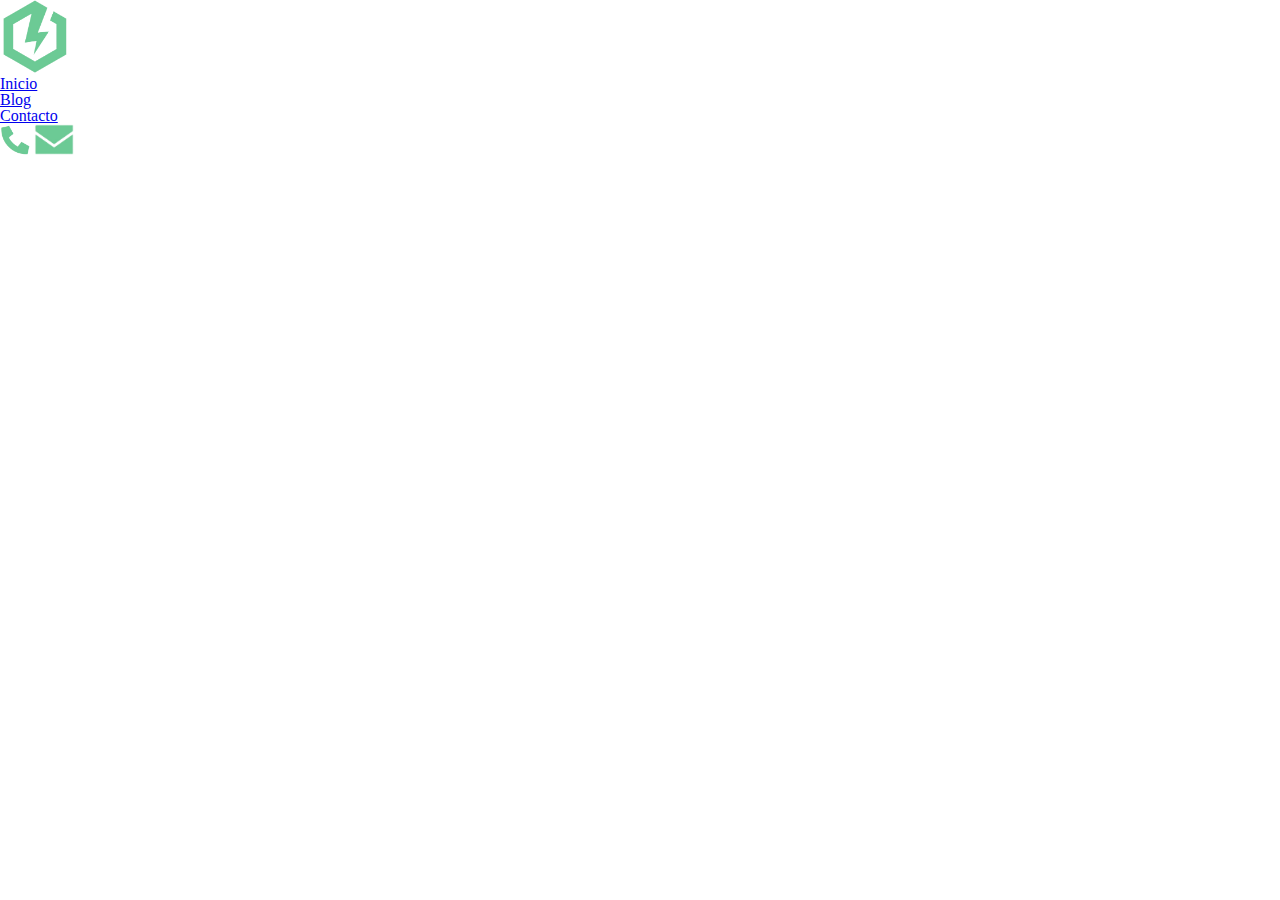
==== blog.html @ 0a620203 "Modificando estructura del proyecto" ====
<!DOCTYPE html>
<html lang="es">

<head>
   <meta charset="UTF-8">
   <meta http-equiv="X-UA-Compatible" content="IE=edge">
   <meta name="viewport" content="width=device-width, initial-scale=1.0">
   <title>Blog</title>
   <link rel="stylesheet" href="./css/reset.css">
   <link rel="preconnect" href="https://fonts.googleapis.com">
   <link rel="preconnect" href="https://fonts.gstatic.com" crossorigin>
   <link href="https://fonts.googleapis.com/css2?family=Poppins:wght@300;400;700&display=swap" rel="stylesheet">
   <link rel="stylesheet" href="./css/blog.css">
   <link rel="shortcut icon" href="./img/logo-final.png" type="image/x-icon">
</head>

<body>
   <nav class="nav-container">
      <a href="./index.html"><img src="./img/logo-final.png" alt="logo-principal" width="70px"></a>
      <ul class="nav-list">
         <li><a class="nav-link" href="./index.html">Inicio</a></li>
         <li><a class="nav-link" href="./blog.html">Blog</a></li>
         <li><a class="nav-link" href="./contacto.html">Contacto</a></li>
      </ul>
      <div>
         <a href="#"><img src="./img/ico-tel.png" alt="telefono" width="30px"></a>
         <a href="#"><img src="./img/ico-mail.png" alt="email" width="40px"></a>
      </div>
   </nav>
</body>

</html>
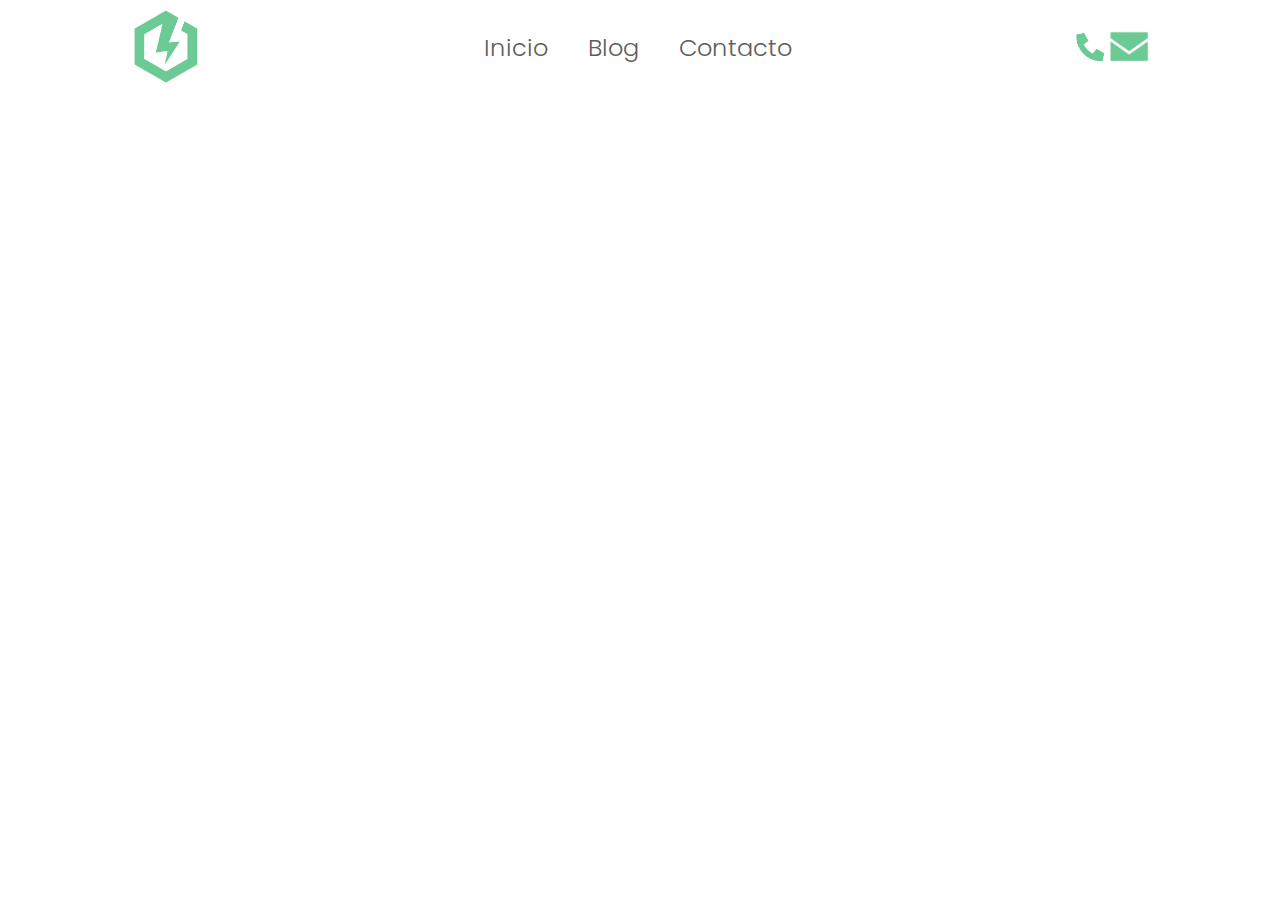
==== commit 9e7eab1f: "Mejorando estructura del proyecto" ====
--- a/blog.html
+++ b/blog.html
@@ -6,11 +6,12 @@
    <meta http-equiv="X-UA-Compatible" content="IE=edge">
    <meta name="viewport" content="width=device-width, initial-scale=1.0">
    <title>Blog</title>
-   <link rel="stylesheet" href="./css/reset.css">
    <link rel="preconnect" href="https://fonts.googleapis.com">
    <link rel="preconnect" href="https://fonts.gstatic.com" crossorigin>
    <link href="https://fonts.googleapis.com/css2?family=Poppins:wght@300;400;700&display=swap" rel="stylesheet">
-   <link rel="stylesheet" href="./css/blog.css">
+   <link rel="stylesheet" href="./css/reset.css">
+   <link rel="stylesheet" href="./css/fuente-color.css">
+   <link rel="stylesheet" href="./css/navbar.css">
    <link rel="shortcut icon" href="./img/logo-final.png" type="image/x-icon">
 </head>
 
--- a/css/fuente-color.css
+++ b/css/fuente-color.css
@@ -0,0 +1,9 @@
+body {
+   font-family: 'Poppins', sans-serif;
+}
+
+:root {
+   --color-primario: #6CCB94;
+   --color-secundario: #5D5D5D;
+   --color-hover: #48b67c;
+}
--- a/css/navbar.css
+++ b/css/navbar.css
@@ -0,0 +1,23 @@
+.nav-container {
+   display: flex;
+   align-items: center;
+   justify-content: space-around;
+   margin-top: 10px;
+}
+
+.nav-list {
+   display: flex;
+   font-size: 24px;
+   font-weight: 300;
+   list-style: none;
+}
+
+.nav-link {
+   text-decoration: none;
+   margin: 0 20px;
+   color: var(--color-secundario);
+}
+
+.nav-link:hover {
+   color: var(--color-hover);
+}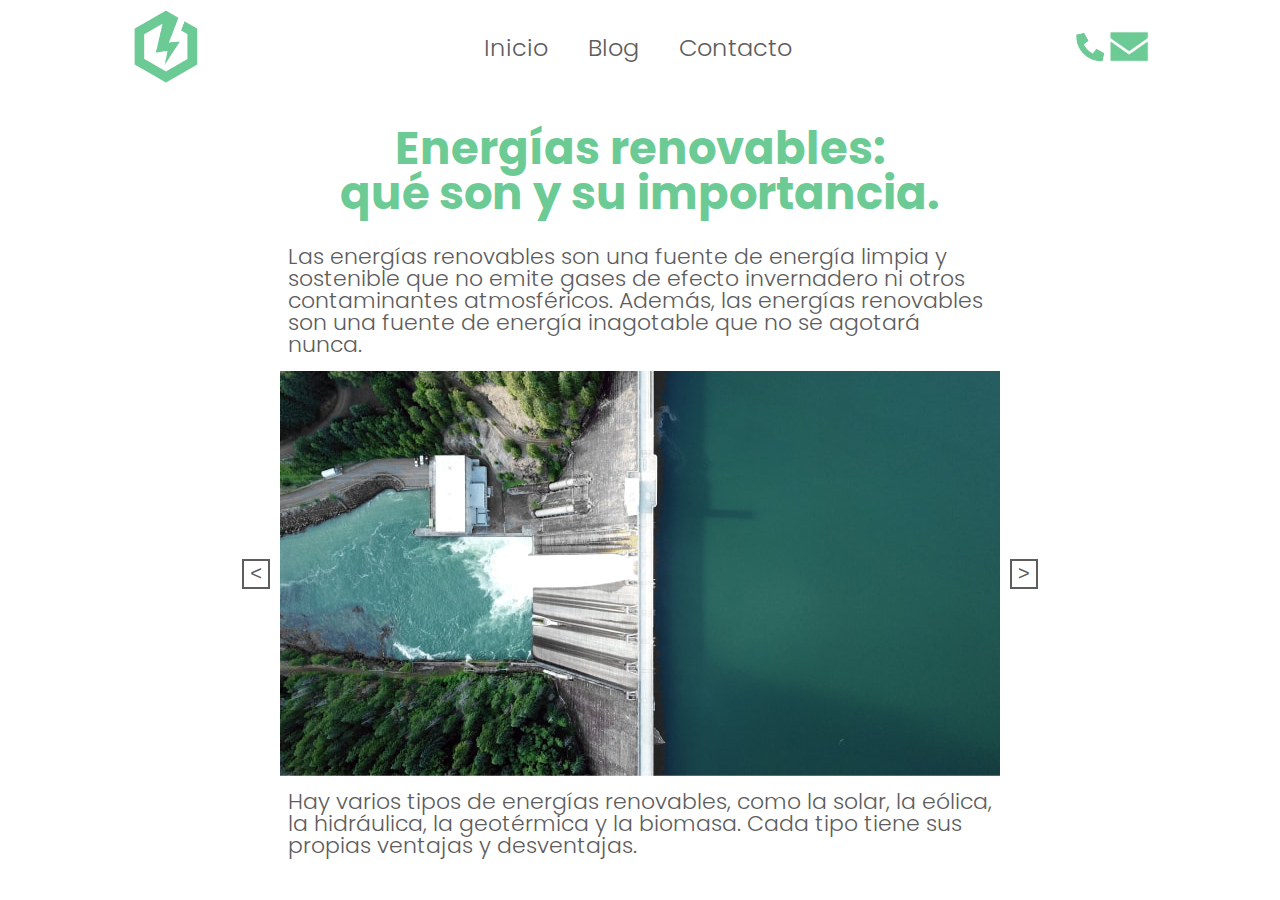
==== commit fb5a2035: "Agregando contenido a Blog" ====
--- a/blog.html
+++ b/blog.html
@@ -10,8 +10,9 @@
    <link rel="preconnect" href="https://fonts.gstatic.com" crossorigin>
    <link href="https://fonts.googleapis.com/css2?family=Poppins:wght@300;400;700&display=swap" rel="stylesheet">
    <link rel="stylesheet" href="./css/reset.css">
-   <link rel="stylesheet" href="./css/fuente-color.css">
+   <link rel="stylesheet" href="./css/base.css">
    <link rel="stylesheet" href="./css/navbar.css">
+   <link rel="stylesheet" href="./css/articulo.css">
    <link rel="shortcut icon" href="./img/logo-final.png" type="image/x-icon">
 </head>
 
@@ -28,6 +29,18 @@
          <a href="#"><img src="./img/ico-mail.png" alt="email" width="40px"></a>
       </div>
    </nav>
+
+   <article class="articulo">
+      <h2 class="titulo">Energías renovables: <br> qué son y su importancia.</h2>
+      <p>Las energías renovables son una fuente de energía limpia y sostenible que no emite gases de efecto invernadero ni otros contaminantes atmosféricos. Además, las energías renovables son una fuente de energía inagotable que no se agotará nunca.</p>
+      <div class="carrusel">
+         <button class="btnAnterior"><</button>
+         <img class="imagen" src="./img/energia-hidraulica.jpg">
+         <button class="btnSiguiente">></button>
+      </div>
+      <p>Hay varios tipos de energías renovables, como la solar, la eólica, la hidráulica, la geotérmica y la biomasa. Cada tipo tiene sus propias ventajas y desventajas.</p>
+
+   </article>
 </body>
 
 </html>--- a/css/base.css
+++ b/css/base.css
@@ -0,0 +1,13 @@
+body {
+   font-family: 'Poppins', sans-serif;
+}
+
+body::-webkit-scrollbar {
+   display: none;
+}
+
+:root {
+   --color-primario: #6CCB94;
+   --color-secundario: #5D5D5D;
+   --color-hover: #48b67c;
+}
--- a/css/articulo.css
+++ b/css/articulo.css
@@ -0,0 +1,41 @@
+.articulo {
+   width: 55%;
+   margin: 40px auto;
+}
+
+.titulo {
+   color: var(--color-primario);
+   font-size: 45px;
+   text-align: center;
+   margin-bottom: 30px;
+   font-weight: 700;
+}
+
+p {
+   color: var(--color-secundario);
+   font-size: 22px;
+   font-weight: 300;
+   margin-bottom: 15px;
+}
+
+.carrusel {
+   display: flex;
+   align-items: center;
+   justify-content: center;
+   margin-bottom: 15px;
+}
+
+.imagen {
+   margin: 0 10px;
+}
+
+.btnAnterior, .btnSiguiente {
+   border: solid 2px var(--color-secundario);
+   /* border-radius: 100%; */
+   background-color: #fff;
+   color: var(--color-secundario);
+   font-size: 20px;
+   width: 30px;
+   height: 30px;
+   cursor: pointer;
+}
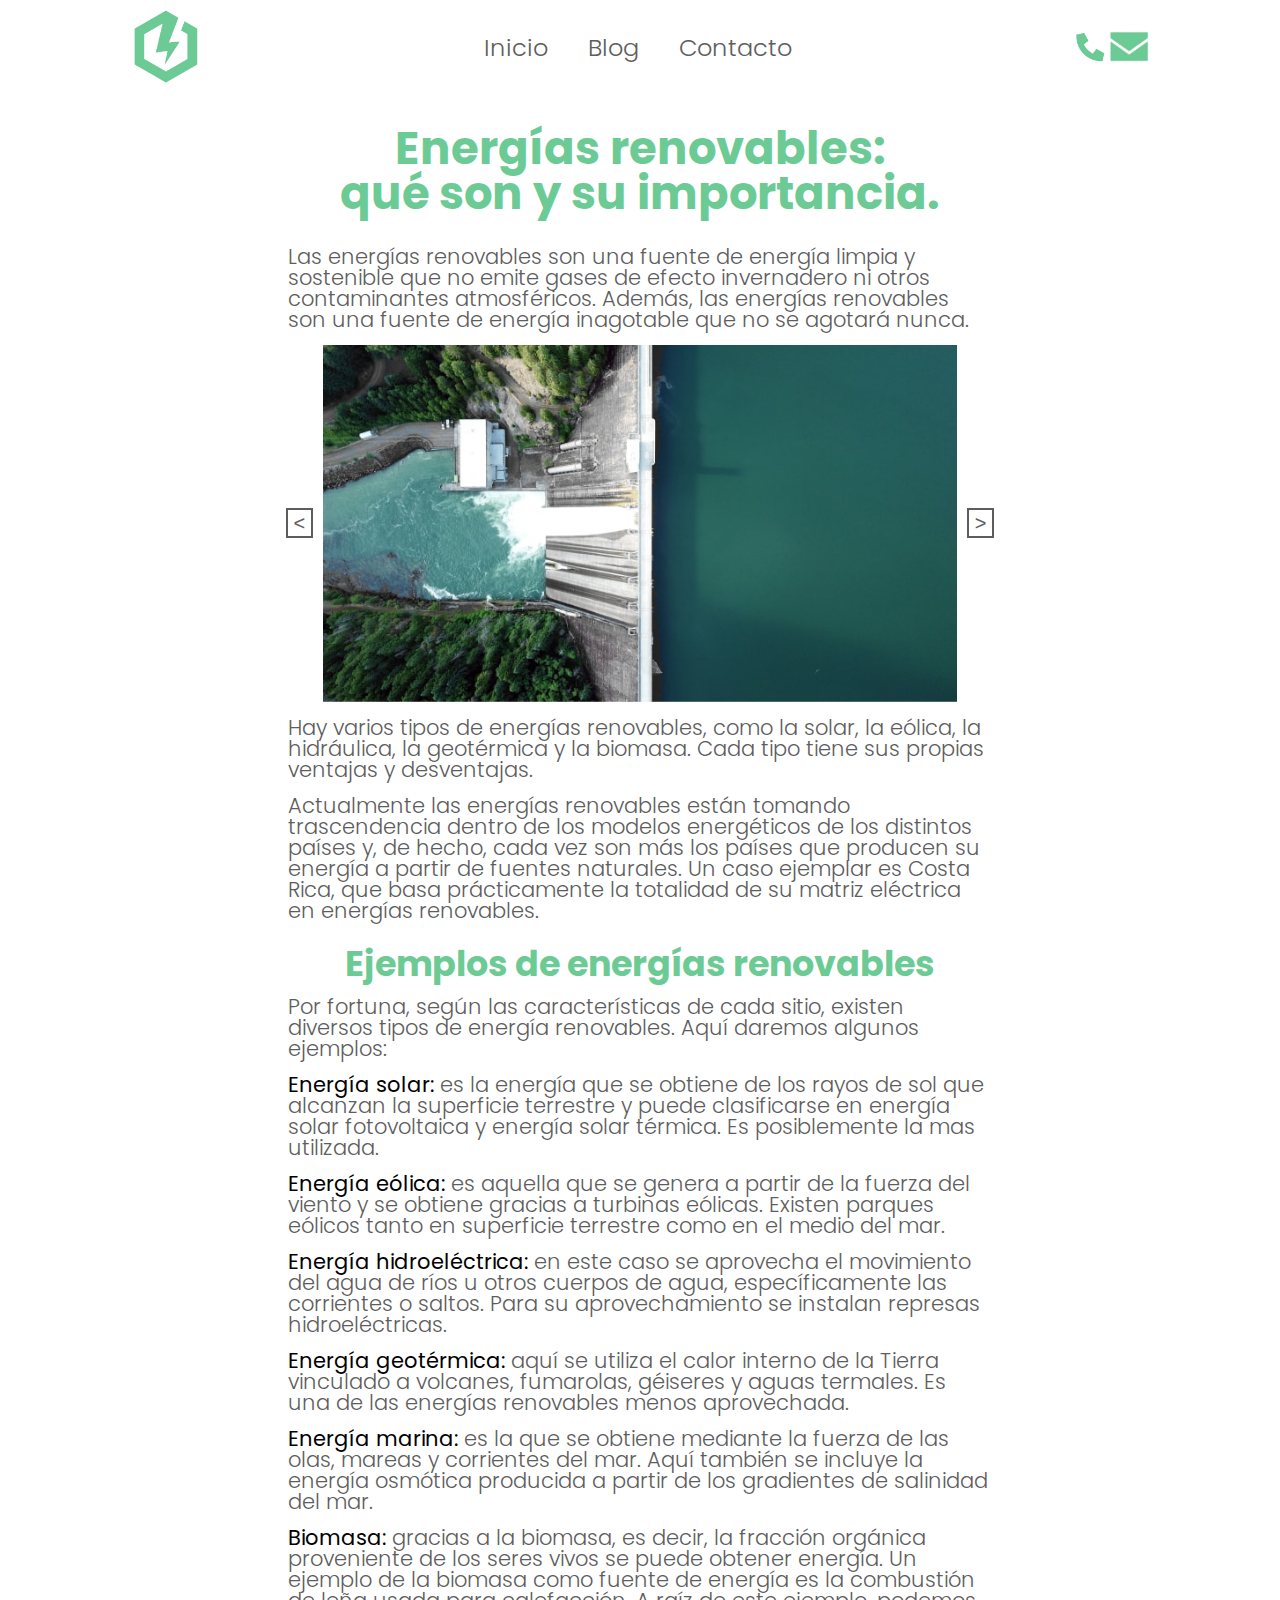
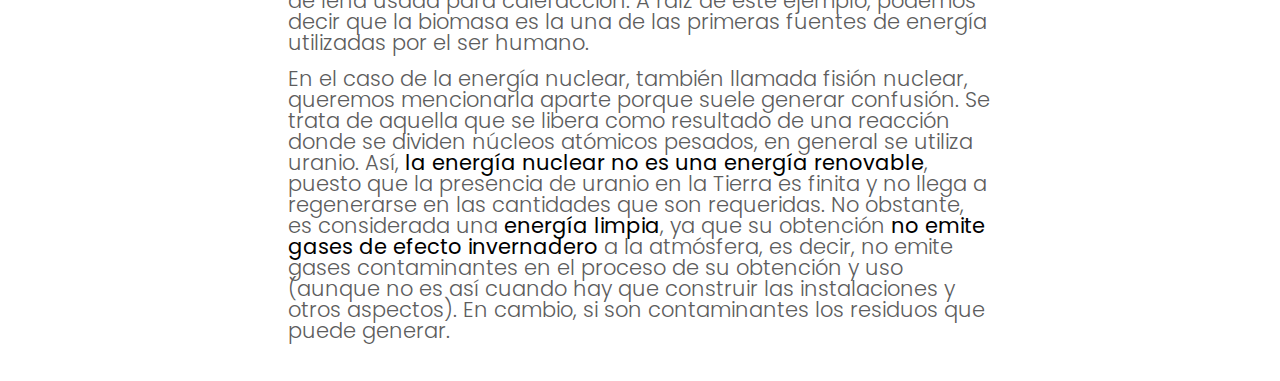
==== commit b8f531d4: "Agrege parrafos y separé los estilos del carrusel" ====
--- a/blog.html
+++ b/blog.html
@@ -13,6 +13,7 @@
    <link rel="stylesheet" href="./css/base.css">
    <link rel="stylesheet" href="./css/navbar.css">
    <link rel="stylesheet" href="./css/articulo.css">
+   <link rel="stylesheet" href="./css/carrusel.css">
    <link rel="shortcut icon" href="./img/logo-final.png" type="image/x-icon">
 </head>
 
@@ -34,13 +35,24 @@
       <h2 class="titulo">Energías renovables: <br> qué son y su importancia.</h2>
       <p>Las energías renovables son una fuente de energía limpia y sostenible que no emite gases de efecto invernadero ni otros contaminantes atmosféricos. Además, las energías renovables son una fuente de energía inagotable que no se agotará nunca.</p>
       <div class="carrusel">
-         <button class="btnAnterior"><</button>
+         <button class="btnAnterior" onclick="anterior()"><</button>
          <img class="imagen" src="./img/energia-hidraulica.jpg">
-         <button class="btnSiguiente">></button>
+         <button class="btnSiguiente" onclick="siguiente()">></button>
       </div>
       <p>Hay varios tipos de energías renovables, como la solar, la eólica, la hidráulica, la geotérmica y la biomasa. Cada tipo tiene sus propias ventajas y desventajas.</p>
+      <p>Actualmente las energías renovables están tomando trascendencia dentro de los modelos energéticos de los distintos países y, de hecho, cada vez son más los países que producen su energía a partir de fuentes naturales. Un caso ejemplar es Costa Rica, que basa prácticamente la totalidad de su matriz eléctrica en energías renovables.</p>
+      <h3 class="subtitulo">Ejemplos de energías renovables</h3>
+      <p>Por fortuna, según las características de cada sitio, existen diversos tipos de energía renovables. Aquí daremos algunos ejemplos:</p>
+      <p><span>Energía solar:</span> es la energía que se obtiene de los rayos de sol que alcanzan la superficie terrestre y puede clasificarse en energía solar fotovoltaica y energía solar térmica. Es posiblemente la mas utilizada.</p>
+      <p><span>Energía eólica:</span> es aquella que se genera a partir de la fuerza del viento y se obtiene gracias a turbinas eólicas. Existen parques eólicos tanto en superficie terrestre como en el medio del mar.</p>
+      <p><span>Energía hidroeléctrica:</span> en este caso se aprovecha el movimiento del agua de ríos u otros cuerpos de agua, específicamente las corrientes o saltos. Para su aprovechamiento se instalan represas hidroeléctricas.</p>
+      <p><span>Energía geotérmica:</span> aquí se utiliza el calor interno de la Tierra vinculado a volcanes, fumarolas, géiseres y aguas termales. Es una de las energías renovables menos aprovechada.</p>
+      <p><span>Energía marina:</span> es la que se obtiene mediante la fuerza de las olas, mareas y corrientes del mar. Aquí también se incluye la energía osmótica producida a partir de los gradientes de salinidad del mar.</p>
+      <p><span>Biomasa:</span> gracias a la biomasa, es decir, la fracción orgánica proveniente de los seres vivos se puede obtener energía. Un ejemplo de la biomasa como fuente de energía es la combustión de leña usada para calefacción. A raíz de este ejemplo, podemos decir que la biomasa es la una de las primeras fuentes de energía utilizadas por el ser humano.</p>
+      <p>En el caso de la energía nuclear, también llamada fisión nuclear, queremos mencionarla aparte porque suele generar confusión. Se trata de aquella que se libera como resultado de una reacción donde se dividen núcleos atómicos pesados, en general se utiliza uranio. Así, <span>la energía nuclear no es una energía renovable</span>, puesto que la presencia de uranio en la Tierra es finita y no llega a regenerarse en las cantidades que son requeridas. No obstante, es considerada una <span>energía limpia</span>, ya que su obtención <span>no emite gases de efecto invernadero</span> a la atmósfera, es decir, no emite gases contaminantes en el proceso de su obtención y uso (aunque no es así cuando hay que construir las instalaciones y otros aspectos). En cambio, si son contaminantes los residuos que puede generar.</p>
+   </article>
 
-   </article>
+   <script src="./js/carrusel.js"></script>
 </body>
 
 </html>--- a/css/articulo.css
+++ b/css/articulo.css
@@ -11,31 +11,22 @@
    font-weight: 700;
 }
 
+.subtitulo {
+   color: var(--color-primario);
+   font-size: 35px;
+   text-align: center;
+   margin: 25px 0 15px;
+   font-weight: 700;
+}
+
 p {
    color: var(--color-secundario);
-   font-size: 22px;
+   font-size: 21px;
    font-weight: 300;
    margin-bottom: 15px;
 }
 
-.carrusel {
-   display: flex;
-   align-items: center;
-   justify-content: center;
-   margin-bottom: 15px;
+span {
+   font-weight: 400;
+   color: #000;
 }
-
-.imagen {
-   margin: 0 10px;
-}
-
-.btnAnterior, .btnSiguiente {
-   border: solid 2px var(--color-secundario);
-   /* border-radius: 100%; */
-   background-color: #fff;
-   color: var(--color-secundario);
-   font-size: 20px;
-   width: 30px;
-   height: 30px;
-   cursor: pointer;
-}
--- a/css/carrusel.css
+++ b/css/carrusel.css
@@ -0,0 +1,21 @@
+.carrusel {
+   display: flex;
+   align-items: center;
+   justify-content: center;
+   margin-bottom: 15px;
+}
+
+.imagen {
+   width: 90%;
+   margin: 0 10px;
+}
+
+.btnAnterior, .btnSiguiente {
+   border: solid 2px var(--color-secundario);
+   background-color: #fff;
+   color: var(--color-secundario);
+   font-size: 20px;
+   width: 30px;
+   height: 30px;
+   cursor: pointer;
+}
